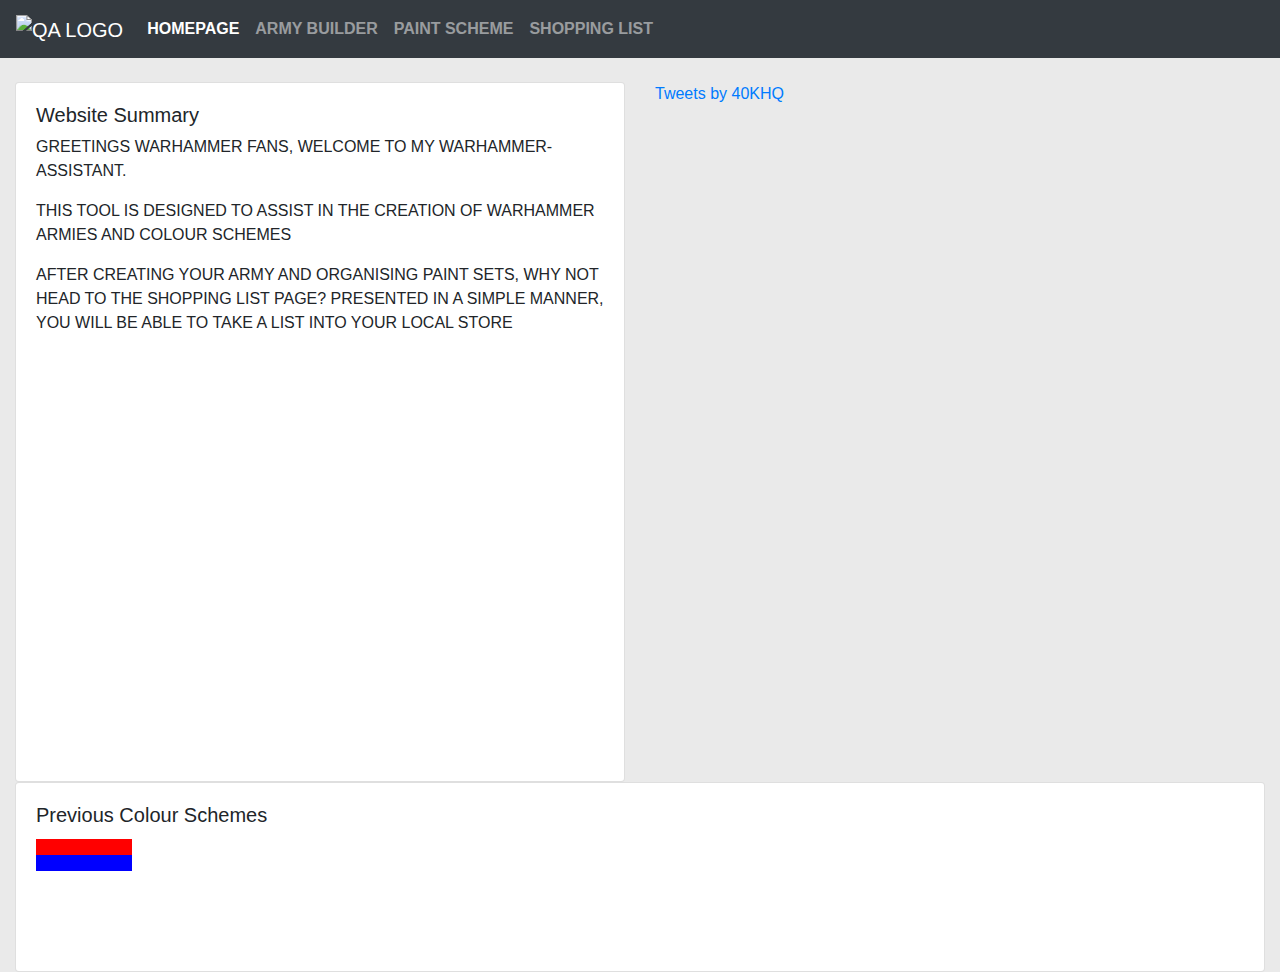
==== Front-End-Code/index.html @ dd718085 "WP-13 #comment Js Added Functionality to store peoples paint schemes" ====
<!DOCTYPE html>
<html lang="en">
<head>
    <meta charset="UTF-8">
    <meta name="viewport" content="width=device-width, initial-scale=1.0">
    <title>Document</title>
    <link rel="stylesheet" href="https://stackpath.bootstrapcdn.com/bootstrap/4.3.1/css/bootstrap.min.css" integrity="sha384-ggOyR0iXCbMQv3Xipma34MD+dH/1fQ784/j6cY/iJTQUOhcWr7x9JvoRxT2MZw1T" crossorigin="anonymous">
    <link rel="stylesheet" type="text/css" href="CSS/layout.css">
</head>
<body>
    
    
  <div class="container-fluid">
        
        <div class="row" >
            <nav class="navbar navbar-expand-lg navbar-dark bg-dark" id="navBa">
                <button class="navbar-toggler" type="button" data-toggle="collapse" data-target="#navbarNav" aria-controls="navbarNav" aria-expanded="false" aria-label="Toggle navigation">
                  <span class="navbar-toggler-icon"></span>
                  
                </button>
                
                <div class="collapse navbar-collapse" id="navbarNav">
                  <span class="navbar-brand mb-0 h1"><img src="https://www.apprenticeshipguide.co.uk/wp-content/uploads/2018/01/QA-logo-2019-3.jpg" width="30" height="30" alt="QA LOGO"></span>
                  <ul class="navbar-nav">
                    <li class="nav-item active">
                      <a class="nav-link" href="#"><strong>HOMEPAGE</strong> <span class="sr-only">(current)</span></a>
                    </li>
                    <li class="nav-item">
                      <a class="nav-link" href="#"><strong>ARMY BUILDER</strong></a>
                    </li>
                    <li class="nav-item">
                      <a class="nav-link" href="#"><strong>PAINT SCHEME</strong></a>
                    </li>
                    <li class="nav-item">
                      <a class="nav-link" href="#"><strong>SHOPPING LIST</strong></a>
                    </li>
                  </ul>
                </div>
              </nav>
        </div>
    </div>
    <br>
    <div class="container-fluid">
      <div class="h-100 row">
        <div class="col-sm-6">
          <div class="card" id="summary">
            <div class="card-body">
              <h5 class="card-title-center">Website Summary</h5>
              <p class="card-text">GREETINGS WARHAMMER FANS, WELCOME TO MY WARHAMMER-ASSISTANT.</p>
              <p class="card-text">THIS TOOL IS DESIGNED TO ASSIST IN THE CREATION OF WARHAMMER ARMIES AND COLOUR SCHEMES</p>
              <p class="card-text">AFTER CREATING YOUR ARMY AND ORGANISING PAINT SETS, WHY NOT HEAD TO THE SHOPPING LIST PAGE? PRESENTED IN A SIMPLE MANNER, YOU WILL BE ABLE TO TAKE A LIST INTO YOUR LOCAL STORE</p>
              <br>
              <br>
              <br>
              <br>
              <br>
              <br>
              <br>
              <br>
              <br>
              <br>
              <br>
              <br>
              <br>
              <br>
              <br>
              <br>
              <br>
              <br>
              <br>
              <p class="card-text">This tool was created as a hobby project according to criteria set by the company.</p>
            </div>
          </div>
        </div>
        <div class="col-sm-6">
          <a class="twitter-timeline" data-height="700" href="https://twitter.com/40KHQ?ref_src=twsrc%5Etfw">Tweets by 40KHQ</a> <script async src="https://platform.twitter.com/widgets.js" charset="utf-8"></script>
           </div>
           <div class="container-fluid">
            <div class="card" style="width: 100%;">
              <div class="card-body">
                <h5 class="card-title">Previous Colour Schemes</h5>
                  <div id="demo"></div>
              </div>
            </div>
           </div>
    </div>
      <script src="Java/index.js"></script>
    <script src="https://code.jquery.com/jquery-3.3.1.slim.min.js" integrity="sha384-q8i/X+965DzO0rT7abK41JStQIAqVgRVzpbzo5smXKp4YfRvH+8abtTE1Pi6jizo" crossorigin="anonymous"></script>
<script src="https://cdnjs.cloudflare.com/ajax/libs/popper.js/1.14.7/umd/popper.min.js" integrity="sha384-UO2eT0CpHqdSJQ6hJty5KVphtPhzWj9WO1clHTMGa3JDZwrnQq4sF86dIHNDz0W1" crossorigin="anonymous"></script>
<script src="https://stackpath.bootstrapcdn.com/bootstrap/4.3.1/js/bootstrap.min.js" integrity="sha384-JjSmVgyd0p3pXB1rRibZUAYoIIy6OrQ6VrjIEaFf/nJGzIxFDsf4x0xIM+B07jRM" crossorigin="anonymous"></script>
</body>
</html>
---- Front-End-Code/CSS/layout.css ----
body{
    background-color: #eaeaea;
}
#navBa{
    width: 100%;
}
.img-fluid{


}
#banner{
    width: fit-content;
    height: 100px;
width: 100%
}
#logo{
    height: 100px;
    width: 5%;
}
.navbar-brand{
    height: 100%;
}
.twitter-timeline{
    left: 5rem;
}
#summary{
    width: 50 rem;
    height: 43.75rem;
}
#demo{
    width: 6rem;
    height: 7rem;
}
#smlColor{
    height: 14.2%;
    width: 100%;
    
}
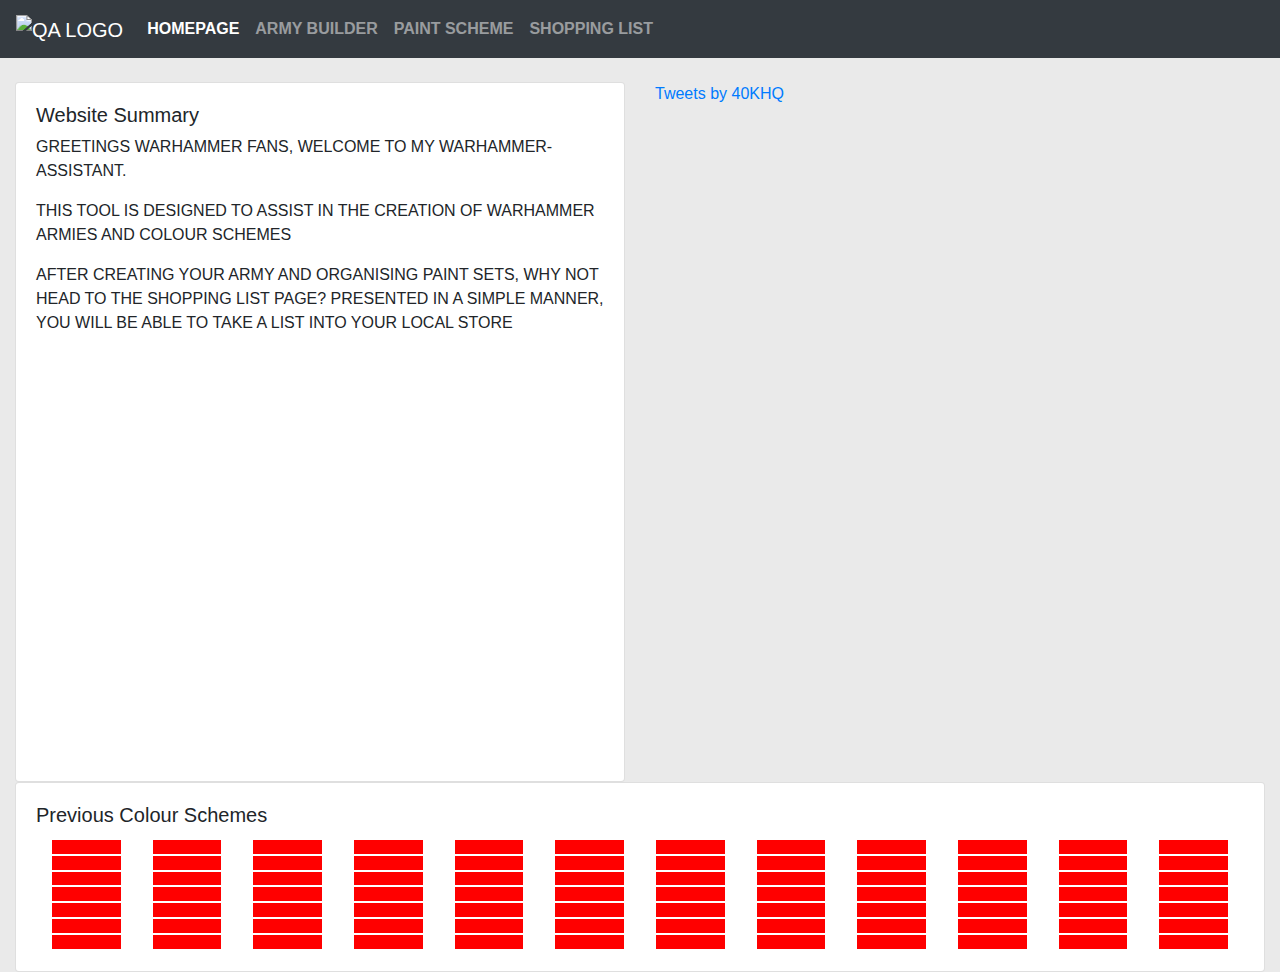
==== commit 2a5d0308: "WP-13 #comment Completed Paint scheme requires database to continue" ====
--- a/Front-End-Code/index.html
+++ b/Front-End-Code/index.html
@@ -10,8 +10,8 @@
 <body>
     
     
-  <div class="container-fluid">
-        
+  
+    <div class="container-fluid">
         <div class="row" >
             <nav class="navbar navbar-expand-lg navbar-dark bg-dark" id="navBa">
                 <button class="navbar-toggler" type="button" data-toggle="collapse" data-target="#navbarNav" aria-controls="navbarNav" aria-expanded="false" aria-label="Toggle navigation">
@@ -73,17 +73,23 @@
           </div>
         </div>
         <div class="col-sm-6">
-          <a class="twitter-timeline" data-height="700" href="https://twitter.com/40KHQ?ref_src=twsrc%5Etfw">Tweets by 40KHQ</a> <script async src="https://platform.twitter.com/widgets.js" charset="utf-8"></script>
+          <a class="twitter-timeline" data-height="700" href="https://twitter.com/40KHQ?ref_src=twsrc%5Etfw">Tweets by 40KHQ</a> 
            </div>
-           <div class="container-fluid">
-            <div class="card" style="width: 100%;">
-              <div class="card-body">
-                <h5 class="card-title">Previous Colour Schemes</h5>
-                  <div id="demo"></div>
-              </div>
-            </div>
-           </div>
-    </div>
+           
+    
+    <div class="container-fluid">
+      <div class="card" style="width: 100%;">
+        <div class="card-body">
+          <h5 class="card-title">Previous Colour Schemes</h5>
+            <div class="container-fluid">
+              <div class="row" id="fill" >
+
+               </div>
+          </div>
+        </div>
+      </div>
+     </div>
+    <script async src="https://platform.twitter.com/widgets.js" charset="utf-8"></script>
       <script src="Java/index.js"></script>
     <script src="https://code.jquery.com/jquery-3.3.1.slim.min.js" integrity="sha384-q8i/X+965DzO0rT7abK41JStQIAqVgRVzpbzo5smXKp4YfRvH+8abtTE1Pi6jizo" crossorigin="anonymous"></script>
 <script src="https://cdnjs.cloudflare.com/ajax/libs/popper.js/1.14.7/umd/popper.min.js" integrity="sha384-UO2eT0CpHqdSJQ6hJty5KVphtPhzWj9WO1clHTMGa3JDZwrnQq4sF86dIHNDz0W1" crossorigin="anonymous"></script>
--- a/Front-End-Code/CSS/layout.css
+++ b/Front-End-Code/CSS/layout.css
@@ -33,6 +33,7 @@
 }
 #smlColor{
     height: 14.2%;
-    width: 100%;
-    
+    border: white;
+    border-style: solid;
+    border-width: 0.0625rem;
 }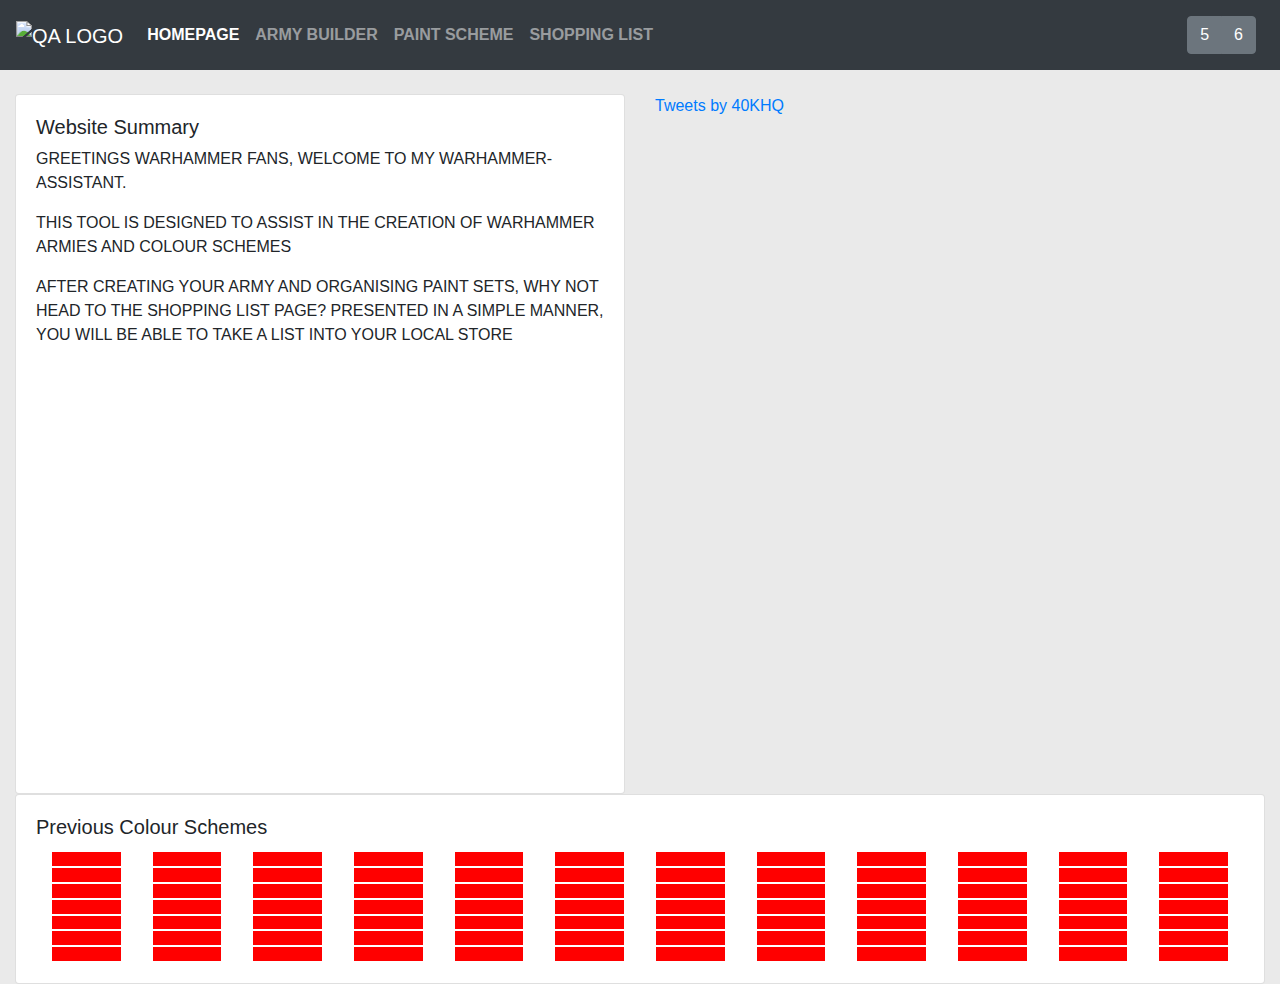
==== commit 63928733: "COmpleted js code for army builder" ====
--- a/Front-End-Code/index.html
+++ b/Front-End-Code/index.html
@@ -23,10 +23,10 @@
                   <span class="navbar-brand mb-0 h1"><img src="https://www.apprenticeshipguide.co.uk/wp-content/uploads/2018/01/QA-logo-2019-3.jpg" width="30" height="30" alt="QA LOGO"></span>
                   <ul class="navbar-nav">
                     <li class="nav-item active">
-                      <a class="nav-link" href="#"><strong>HOMEPAGE</strong> <span class="sr-only">(current)</span></a>
+                      <a class="nav-link" href=""><strong>HOMEPAGE</strong> <span class="sr-only">(current)</span></a>
                     </li>
                     <li class="nav-item">
-                      <a class="nav-link" href="#"><strong>ARMY BUILDER</strong></a>
+                      <a class="nav-link" href="ArmyBuilder.html"><strong>ARMY BUILDER</strong></a>
                     </li>
                     <li class="nav-item">
                       <a class="nav-link" href="#"><strong>PAINT SCHEME</strong></a>
@@ -36,6 +36,12 @@
                     </li>
                   </ul>
                 </div>
+                <span class="navbar-text">
+                  <div class="btn-group mr-2" role="group" aria-label="Second group">
+                    <button type="button" class="btn btn-secondary">5</button>
+                    <button type="button" class="btn btn-secondary">6</button>
+                  </div>
+                </span>
               </nav>
         </div>
     </div>
--- a/Front-End-Code/CSS/layout.css
+++ b/Front-End-Code/CSS/layout.css
@@ -36,4 +36,13 @@
     border: white;
     border-style: solid;
     border-width: 0.0625rem;
-}+}
+.dropdown .dropdown-menu{ max-height:25rem; overflow:auto; }
+.my-custom-scrollbar {
+    position: relative;
+    height: 31.25rem;
+    overflow: auto;
+    }
+    .table-wrapper-scroll-y {
+    display: block;
+    }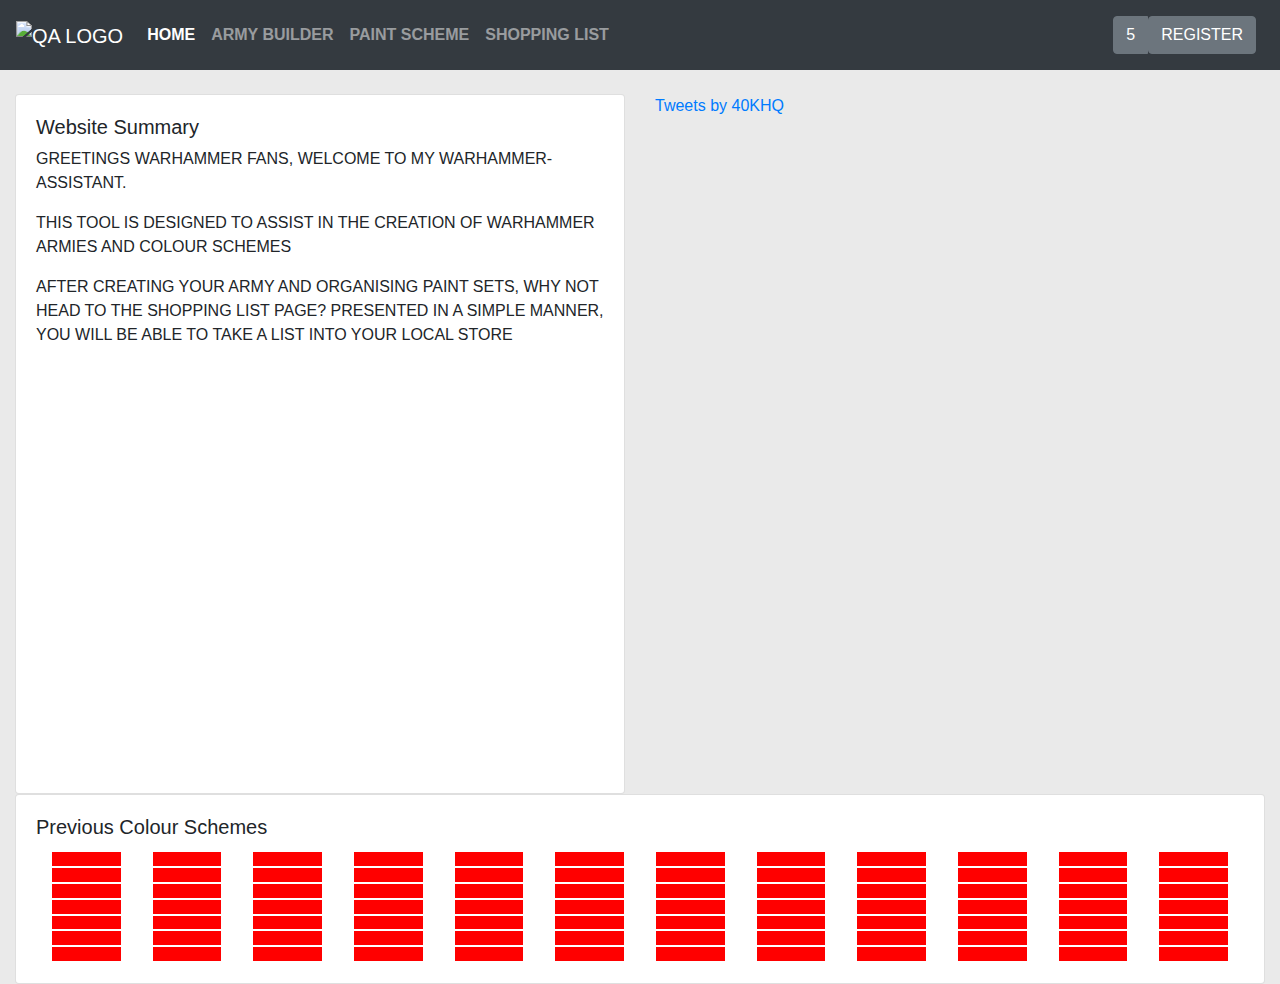
==== commit b987037f: "Created login.html and inserted forms for user creation" ====
--- a/Front-End-Code/index.html
+++ b/Front-End-Code/index.html
@@ -23,7 +23,7 @@
                   <span class="navbar-brand mb-0 h1"><img src="https://www.apprenticeshipguide.co.uk/wp-content/uploads/2018/01/QA-logo-2019-3.jpg" width="30" height="30" alt="QA LOGO"></span>
                   <ul class="navbar-nav">
                     <li class="nav-item active">
-                      <a class="nav-link" href=""><strong>HOMEPAGE</strong> <span class="sr-only">(current)</span></a>
+                      <a class="nav-link" href=""><strong>HOME</strong> <span class="sr-only">(current)</span></a>
                     </li>
                     <li class="nav-item">
                       <a class="nav-link" href="ArmyBuilder.html"><strong>ARMY BUILDER</strong></a>
@@ -39,7 +39,9 @@
                 <span class="navbar-text">
                   <div class="btn-group mr-2" role="group" aria-label="Second group">
                     <button type="button" class="btn btn-secondary">5</button>
-                    <button type="button" class="btn btn-secondary">6</button>
+                    <a href="login.html">
+                    <button type="button" class="btn btn-secondary">REGISTER</button>
+                    </a>
                   </div>
                 </span>
               </nav>
--- a/Front-End-Code/CSS/layout.css
+++ b/Front-End-Code/CSS/layout.css
@@ -27,6 +27,10 @@
     width: 50 rem;
     height: 43.75rem;
 }
+#register{
+    width: 50 rem;
+    height: 54rem;
+}
 #demo{
     width: 6rem;
     height: 7rem;
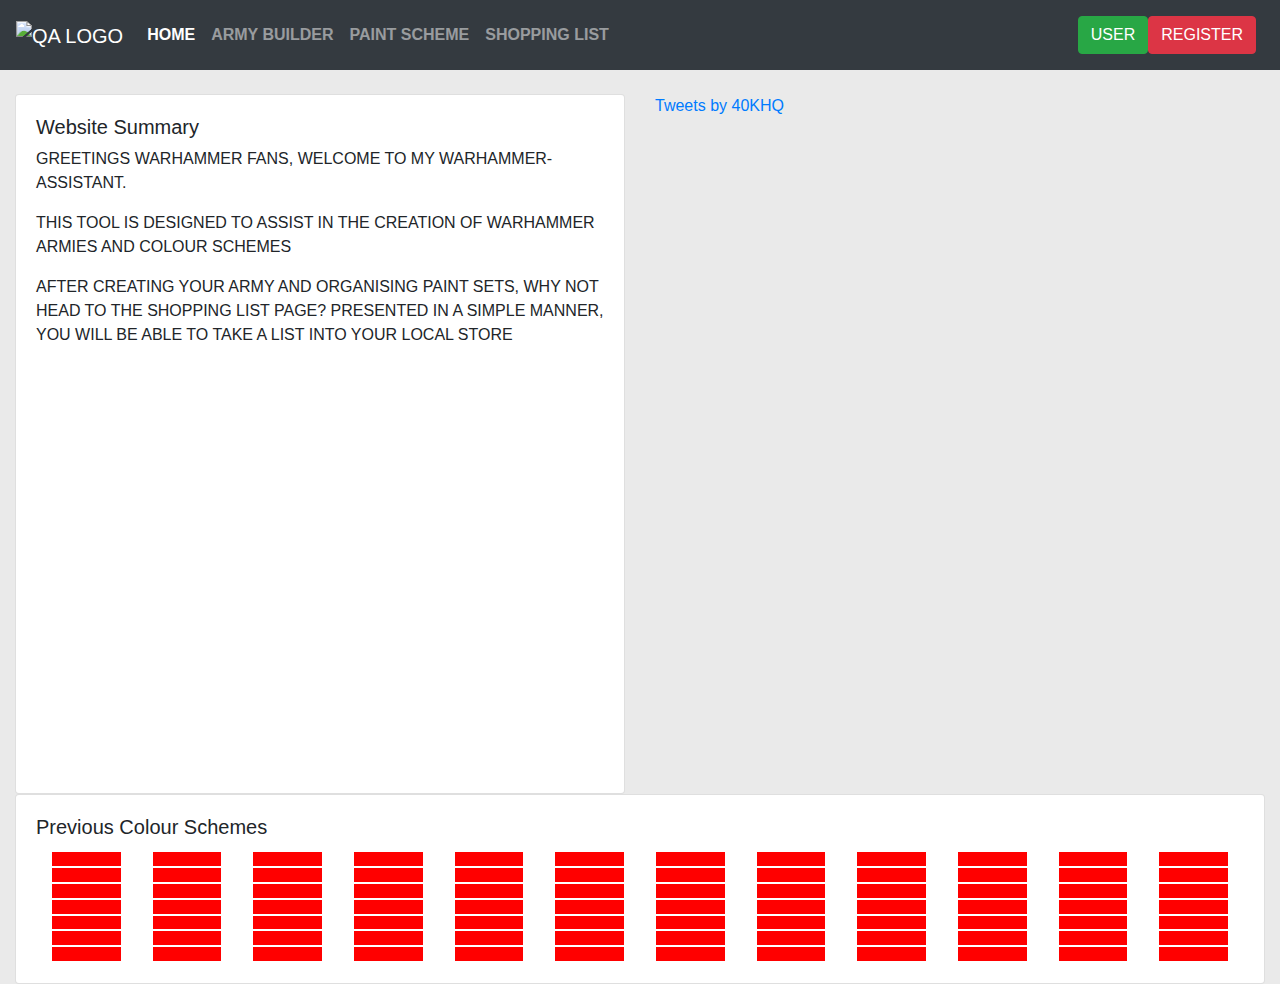
==== commit 94fdc31a: "asdasdasdf" ====
--- a/Front-End-Code/index.html
+++ b/Front-End-Code/index.html
@@ -11,42 +11,41 @@
     
     
   
-    <div class="container-fluid">
-        <div class="row" >
-            <nav class="navbar navbar-expand-lg navbar-dark bg-dark" id="navBa">
-                <button class="navbar-toggler" type="button" data-toggle="collapse" data-target="#navbarNav" aria-controls="navbarNav" aria-expanded="false" aria-label="Toggle navigation">
-                  <span class="navbar-toggler-icon"></span>
-                  
-                </button>
-                
-                <div class="collapse navbar-collapse" id="navbarNav">
-                  <span class="navbar-brand mb-0 h1"><img src="https://www.apprenticeshipguide.co.uk/wp-content/uploads/2018/01/QA-logo-2019-3.jpg" width="30" height="30" alt="QA LOGO"></span>
-                  <ul class="navbar-nav">
-                    <li class="nav-item active">
-                      <a class="nav-link" href=""><strong>HOME</strong> <span class="sr-only">(current)</span></a>
-                    </li>
-                    <li class="nav-item">
-                      <a class="nav-link" href="ArmyBuilder.html"><strong>ARMY BUILDER</strong></a>
-                    </li>
-                    <li class="nav-item">
-                      <a class="nav-link" href="#"><strong>PAINT SCHEME</strong></a>
-                    </li>
-                    <li class="nav-item">
-                      <a class="nav-link" href="#"><strong>SHOPPING LIST</strong></a>
-                    </li>
-                  </ul>
-                </div>
-                <span class="navbar-text">
-                  <div class="btn-group mr-2" role="group" aria-label="Second group">
-                    <button type="button" class="btn btn-secondary">5</button>
-                    <a href="login.html">
-                    <button type="button" class="btn btn-secondary">REGISTER</button>
-                    </a>
-                  </div>
-                </span>
-              </nav>
-        </div>
+  <div class="container-fluid">
+    <div class="row" >
+        <nav class="navbar navbar-expand-lg navbar-dark bg-dark" id="navBa">
+            <button class="navbar-toggler" type="button" data-toggle="collapse" data-target="#navbarNav" aria-controls="navbarNav" aria-expanded="false" aria-label="Toggle navigation">
+              <span class="navbar-toggler-icon"></span>
+              
+            </button>
+            
+            <div class="collapse navbar-collapse" id="navbarNav">
+              <span class="navbar-brand mb-0 h1"><img src="https://www.apprenticeshipguide.co.uk/wp-content/uploads/2018/01/QA-logo-2019-3.jpg" width="30" height="30" alt="QA LOGO"></span>
+              <ul class="navbar-nav active">
+                <li class="nav-item">
+                  <a class="nav-link active" href="index.html">  <strong>HOME</strong><span
+                    class="sr-only">(current)</span></a>
+                </li>
+                <li class="nav-item">
+                  <a class="nav-link" href="ArmyBuilder.html"><strong>ARMY BUILDER</strong></a>
+                </li>
+                <li class="nav-item">
+                  <a class="nav-link" href="#"><strong>PAINT SCHEME</strong></a>
+                </li>
+                <li class="nav-item">
+                  <a class="nav-link" href="#"><strong>SHOPPING LIST</strong></a>
+                </li>
+              </ul>
+            </div>
+            <span class="navbar-text">
+              <div class="btn-group mr-2" role="group" aria-label="Second group">
+                <a href="login2.html"><button type="button" class="btn btn-success">USER</button></a>
+                <a href="login.html"><button type="button" class="btn btn-danger" href="login.html">REGISTER</button></a>
+              </div>
+            </span>
+          </nav>
     </div>
+</div>
     <br>
     <div class="container-fluid">
       <div class="h-100 row">
